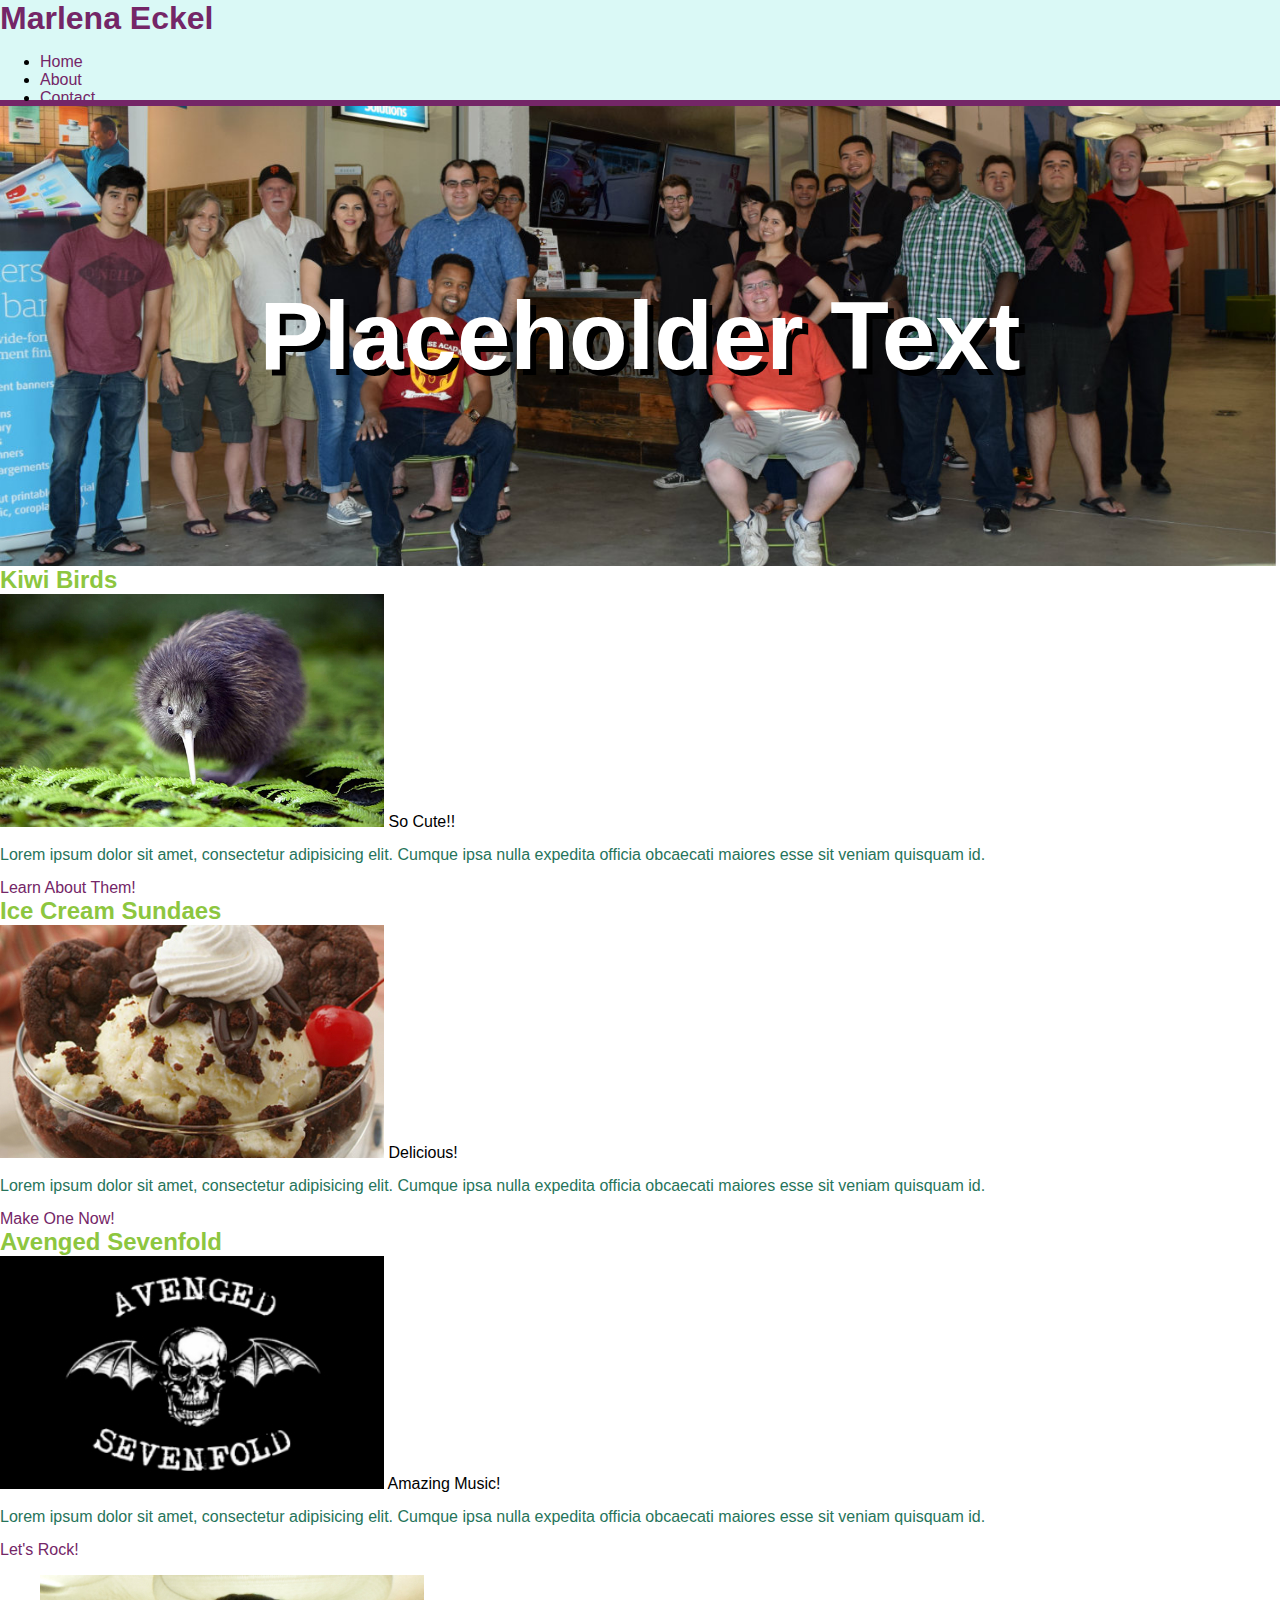
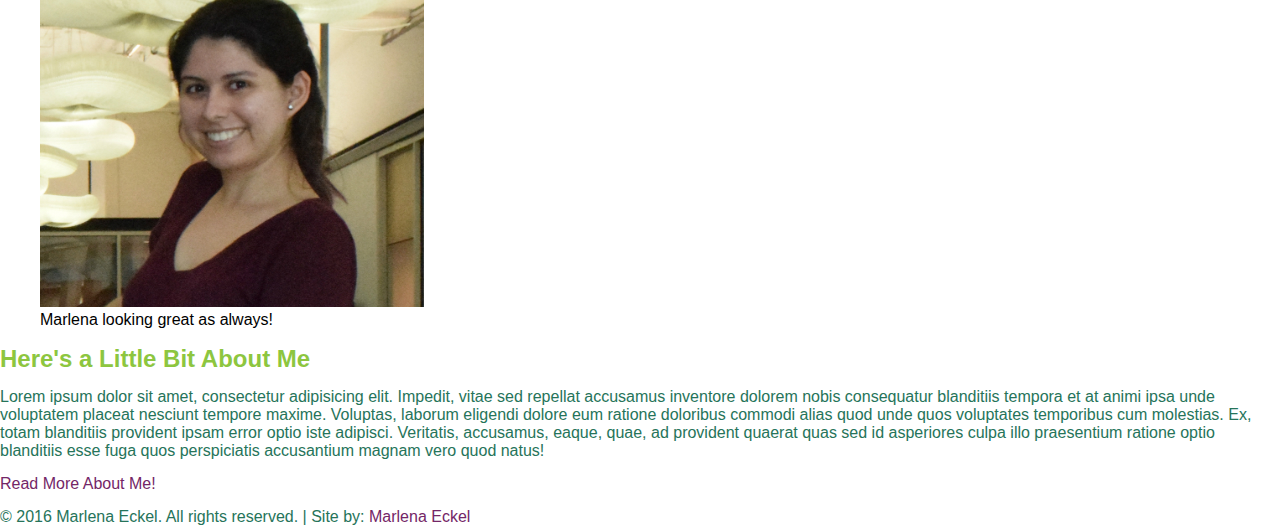
==== index.html @ bd30ff60 "first commit" ====
<!doctype html>

<html>
    <head>
        <title>Geekwise Class Website</title>
        
        <meta charset="UTF-8"  />
        <meta name="description" content="Welcome to the official website for Marlena Eckel. It features her interests such as kiwi birds, ice cream sundaes and avenged sevenfold." />
        <meta name="keywords" content="marlena eckel, marlena eckel fresno, marlena fresno, marlena kiwi birds, marlena kiwibirds, marlena ice cream sundaes, marlena ice cream sundae, marlena avenged sevenfold, marlena a7x"/>
        
        <link rel="stylesheet" href="css/styles.css" type="text/css" />
    </head>
    <body>
        <header>
            <!--<a href="index.html" title=""><img src="#" alt="" title="" /></a>-->
            
            <h1><a href="index.html" title="Marlena Eckel Logo" id="logo">Marlena Eckel</a></h1>
            
            <nav id="menu">
                <ul>
                    <li class="currentPage"><a href="index.html" title="Marlena Eckel Home Page">Home</a></li>
                    <li><a href="about.html" title="About Me">About</a></li>
                    <li><a href="contact.html" title="Contact Me">Contact</a></li>
                </ul>
            </nav>
        </header>
        <div id="banner">
            <h1 id="bannerText">Placeholder Text</h1>
        </div>
        <main>
            <section>
                <!--FIRST COLUMN STARTS HERE-->
                <article class="columnA">
                    <h2>Kiwi Birds</h2>
                    <img src="images/column-1.jpg" alt="Wild, brown kiwi bird on fern leaves" title="Wild, brown kiwi bird" />
                    <span>So Cute!!</span>
                    <p>Lorem ipsum dolor sit amet, consectetur adipisicing elit. Cumque ipsa nulla expedita officia obcaecati maiores esse sit veniam quisquam id.</p>
                    <a href="#" title="Learn More!" target="_blank" class="button">Learn About Them!</a>
                </article>
                <!--FIRST COLUMN ENDS HERE-->
                
                <!--SECOND COLUMN STARTS HERE-->
                <article class="columnB">
                    <h2>Ice Cream Sundaes</h2>
                    <img src="images/column-2.jpg" alt="ice cream sundae with chocolate cookies and chocolate sauce" title="Ice cream sundae" />
                    <span>Delicious!</span>
                    <p>Lorem ipsum dolor sit amet, consectetur adipisicing elit. Cumque ipsa nulla expedita officia obcaecati maiores esse sit veniam quisquam id.</p>
                    <a href="#" title="Make One Now!" target="_blank" class="button">Make One Now!</a>
                </article>
                <!--SECOND COLUMN ENDS HERE-->
                
                <!--THIRD COLUMN STARTS HERE-->
                <article class="columnC">
                    <h2>Avenged Sevenfold</h2>
                    <img src="images/column-3.jpg" alt="" title="" />
                    <span>Amazing Music!</span>
                    <p>Lorem ipsum dolor sit amet, consectetur adipisicing elit. Cumque ipsa nulla expedita officia obcaecati maiores esse sit veniam quisquam id.</p>
                    <a href="#" title="Let's Rock!" target="_blank" class="button">Let's Rock!</a>
                </article>
                <!--THIRD COLUMN ENDS HERE-->                
            </section>
            
            <section>
                <!--THIS IS THE ABOUT ME SECTION-->
                <!--ASIDE TAG IS PHOTO OF ME-->
                <aside class="leftAside">
                    <figure>
                        <img src="images/marlena-eckel.jpg" title="" alt="" />
                        <figcaption>Marlena looking great as always!</figcaption>
                    </figure>
                </aside>
                <article class="aboutMe">
                    <h2>Here's a Little Bit About Me</h2>
                    <p>Lorem ipsum dolor sit amet, consectetur adipisicing elit. Impedit, vitae sed repellat accusamus inventore dolorem nobis consequatur blanditiis tempora et at animi ipsa unde voluptatem placeat nesciunt tempore maxime. Voluptas, laborum eligendi dolore eum ratione doloribus commodi alias quod unde quos voluptates temporibus cum molestias. Ex, totam blanditiis provident ipsam error optio iste adipisci. Veritatis, accusamus, eaque, quae, ad provident quaerat quas sed id asperiores culpa illo praesentium ratione optio blanditiis esse fuga quos perspiciatis accusantium magnam vero quod natus!</p>
                    <a href="about.html" title="">Read More About Me!</a>
                </article>
                <!--THIS IS THE END OF THE ABOUT ME SECTION-->
            </section>
        </main>
        <footer>
            <div>
                <a href="#" title="" target="_blank"><i class="fa fa-facebook"></i></a>
                <a href="#" title="" target="_blank"><i class="fa fa-twitter"></i></a>
                <a href="#" title="" target="_blank"><i class="fa fa-instagram"></i></a>
                <a href="#" title="" target="_blank"><i class="fa fa-linkedin"></i></a>      
                <a href="#" title="" target="_blank"><i class="fa fa-github"></i></a>                
            </div>
            <p>&copy; 2016 Marlena Eckel. All rights reserved. | Site by: <a href="http://www.linkedin.com" title="Linkedin Link" target="_blank">Marlena Eckel</a></p>
        </footer>
    </body>
</html>
---- css/styles.css ----
/*GLOBAL STYLES*/

html, body {
    height:100%;
}

body {
    margin:0px;
    padding:0px;
    background-color:#fff;
    font-family:'Trebuchet MS', Verdana, sans-serif;
    font-size:16px;
    font-weight:500;
    color:#000;
}

h1, h2, h3 {
    margin:0px;
    padding:0px;
    color:#8DC63F;
}

h1 {
    font-size:2em;
}

p {
    color:#26745a;
    margin:15px 0px;
    line-height:18px;
}

a {
    color:#742667;
    text-decoration:none;
}

a:hover {
    color:#26745a;
}

/*HEADER STYLES*/


header {
    height:100px;
    background-color:#daf9f6;
}

#logo {
    color:#f9daed;
}
#logo:hover {
    color:#742667;
}

/*BANNER STYLES*/

#banner {
    overflow:hidden;
    padding:175px 0px;
    border-top:6px solid #742667;
    background-color:#daf9f6;
    background:url(../images/banner-home.jpg) no-repeat center center #daf9f6;
    background-size:cover;
}

#bannerText {
    color:#fff;
    font-size:6em;
    text-align:center;
    text-shadow:6px 6px #000;
}
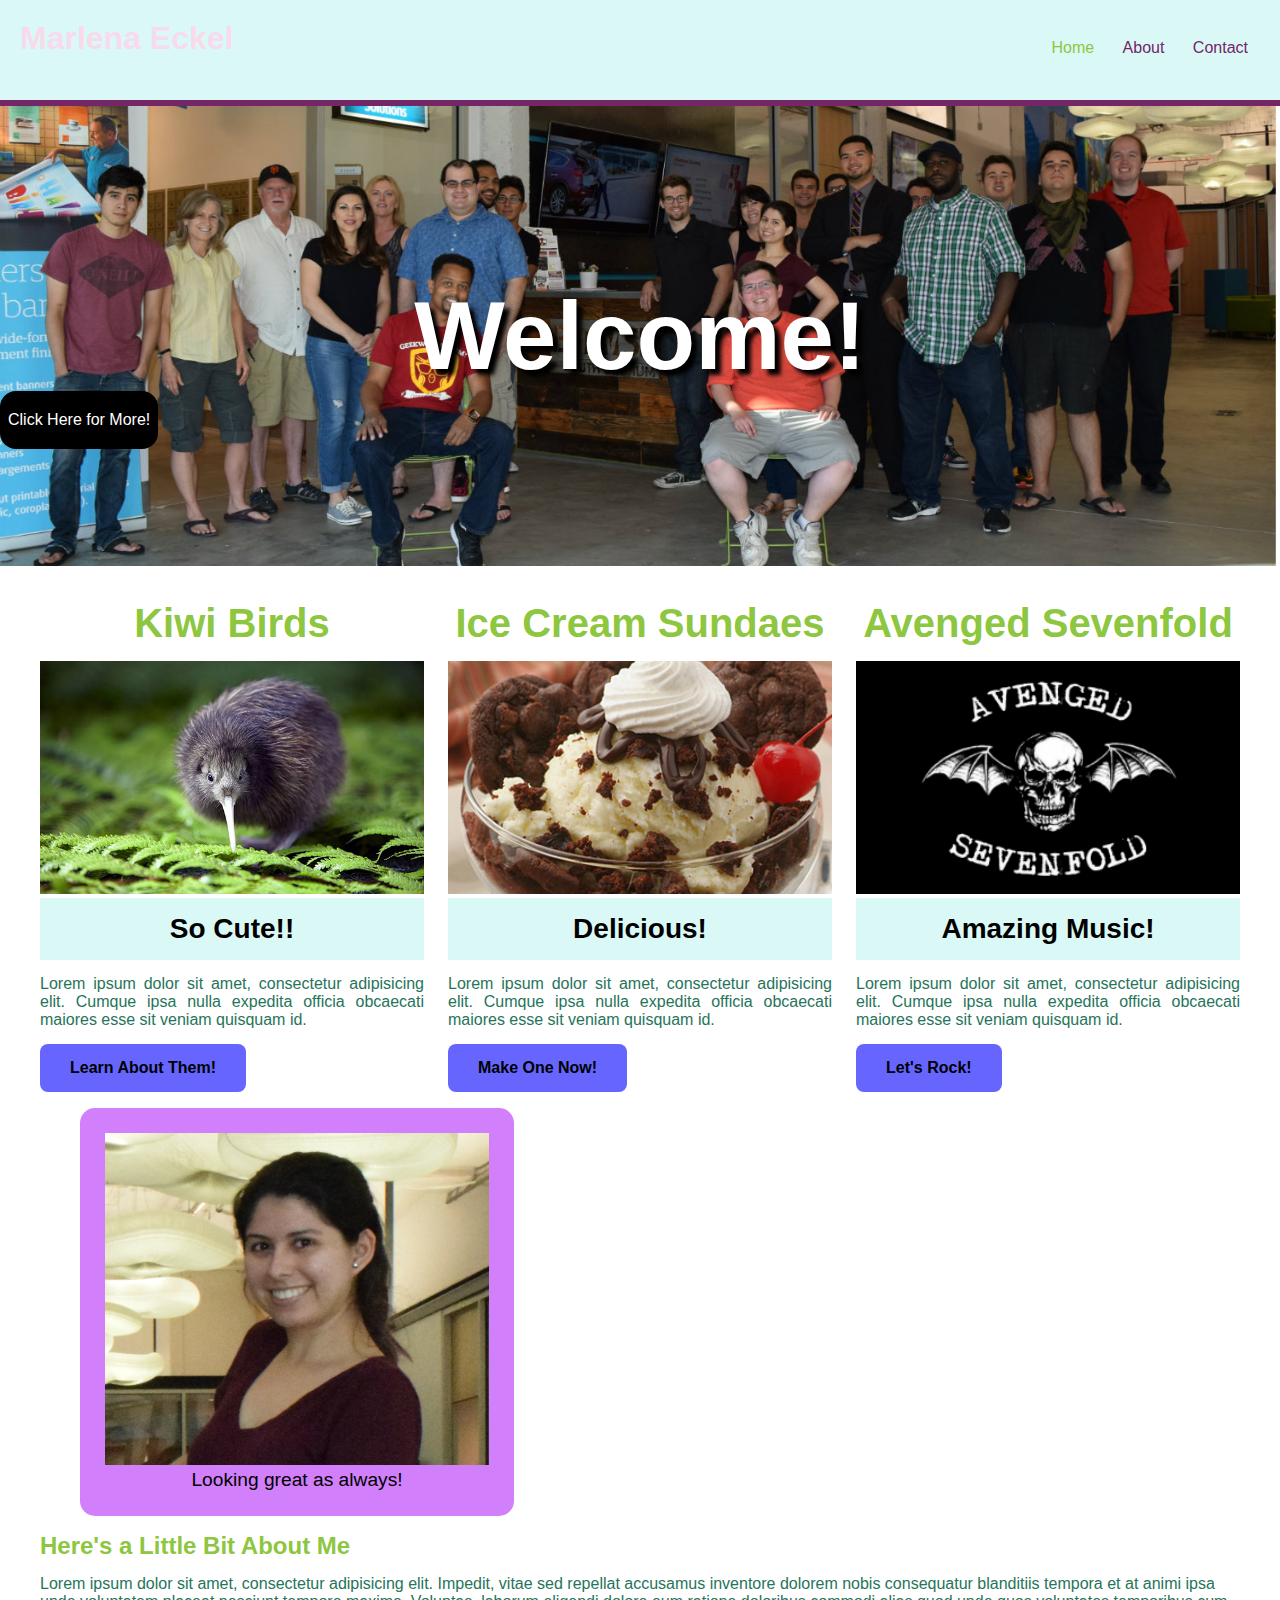
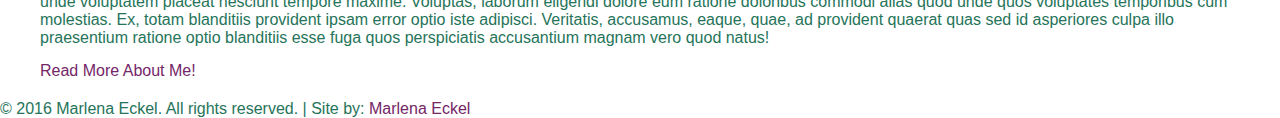
==== commit 2e7f8fbc: "updated readme" ====
--- a/index.html
+++ b/index.html
@@ -18,14 +18,16 @@
             
             <nav id="menu">
                 <ul>
-                    <li class="currentPage"><a href="index.html" title="Marlena Eckel Home Page">Home</a></li>
+                    <li ><a href="index.html" title="Marlena Eckel Home Page" class="currentPage">Home</a></li>
                     <li><a href="about.html" title="About Me">About</a></li>
                     <li><a href="contact.html" title="Contact Me">Contact</a></li>
                 </ul>
             </nav>
         </header>
+        
         <div id="banner">
-            <h1 id="bannerText">Placeholder Text</h1>
+            <h1 id="bannerText">Welcome!</h1>
+            <a href="#" title="Click Here for More!" target="_blank" class="buttonTwo">Click Here for More!</a>
         </div>
         <main>
             <section>
@@ -66,7 +68,7 @@
                 <aside class="leftAside">
                     <figure>
                         <img src="images/marlena-eckel.jpg" title="" alt="" />
-                        <figcaption>Marlena looking great as always!</figcaption>
+                        <figcaption>Looking great as always!</figcaption>
                     </figure>
                 </aside>
                 <article class="aboutMe">
--- a/css/styles.css
+++ b/css/styles.css
@@ -39,6 +39,26 @@
     color:#26745a;
 }
 
+figure {
+    padding:25px;
+    background-color:#D17FFB;
+    display:inline-block;
+    border-radius:15px;
+    /*box-shadow:5px 5px 5px #000;*/
+}
+
+figcaption {
+    text-align:center;
+    font-size:1.2em;
+    color:#000;
+}
+
+main {
+    width:1200px;
+    overflow:hidden;
+    margin:20px auto;
+}
+
 /*HEADER STYLES*/
 
 
@@ -49,6 +69,9 @@
 
 #logo {
     color:#f9daed;
+    position:relative;
+    top:20px;
+    left:20px;
 }
 #logo:hover {
     color:#742667;
@@ -69,5 +92,85 @@
     color:#fff;
     font-size:6em;
     text-align:center;
-    text-shadow:6px 6px #000;
+    text-shadow:6px 6px 4px #000;
+}
+
+/*NAVIGATION STYLES*/
+#menu {
+    position:absolute;
+    top:23px;
+    right:20px;
+    
+}
+
+#menu ul li {
+    display:inline-block;
+    margin:0px 12px;
+}
+
+.currentPage {
+    color:#8DC63F;
+}
+
+/*THREE COLUMNS STYLES*/ 
+
+.columnA, .columnB, .columnC {
+    width:384px;
+}
+
+.columnA, .columnB {
+    float:left;
+    margin-right:24px;
+}
+
+.columnC {
+    float:left;
+}
+
+.columnA h2, .columnB h2, .columnC h2 {
+    font-size:2.5em;
+    font-weight:700;
+    text-align:center;
+    margin:15px 0px;
+}
+
+.columnA p, .columnB p, .columnC p {
+    padding:0px;
+    text-align:justify;
+}
+
+.columnA span, .columnB span, .columnC span {
+    background-color:#daf9f6;
+    color:#000;
+    display:block;
+    font-size:1.75em;
+    font-weight:600;
+    text-align:center;
+    padding:15px 0px;
+}
+
+/*BUTTON STYLES*/
+.button {
+    background-color:#6666ff;
+	border-radius:8px;
+	padding:15px 30px;
+	text-decoration:none;
+	color:#000;
+	display:inline-block;
+	font-weight:900;
+}
+
+.button:hover {
+    background-color:#666699
+}
+
+.buttonTwo {
+    background-color:#000;
+    border-radius:16px;
+    padding:20px 8px;
+    text-decoration:none;
+    color:#fff;
+    display:inline-block;
+    font-weight:400;
+    position:absolute;
 }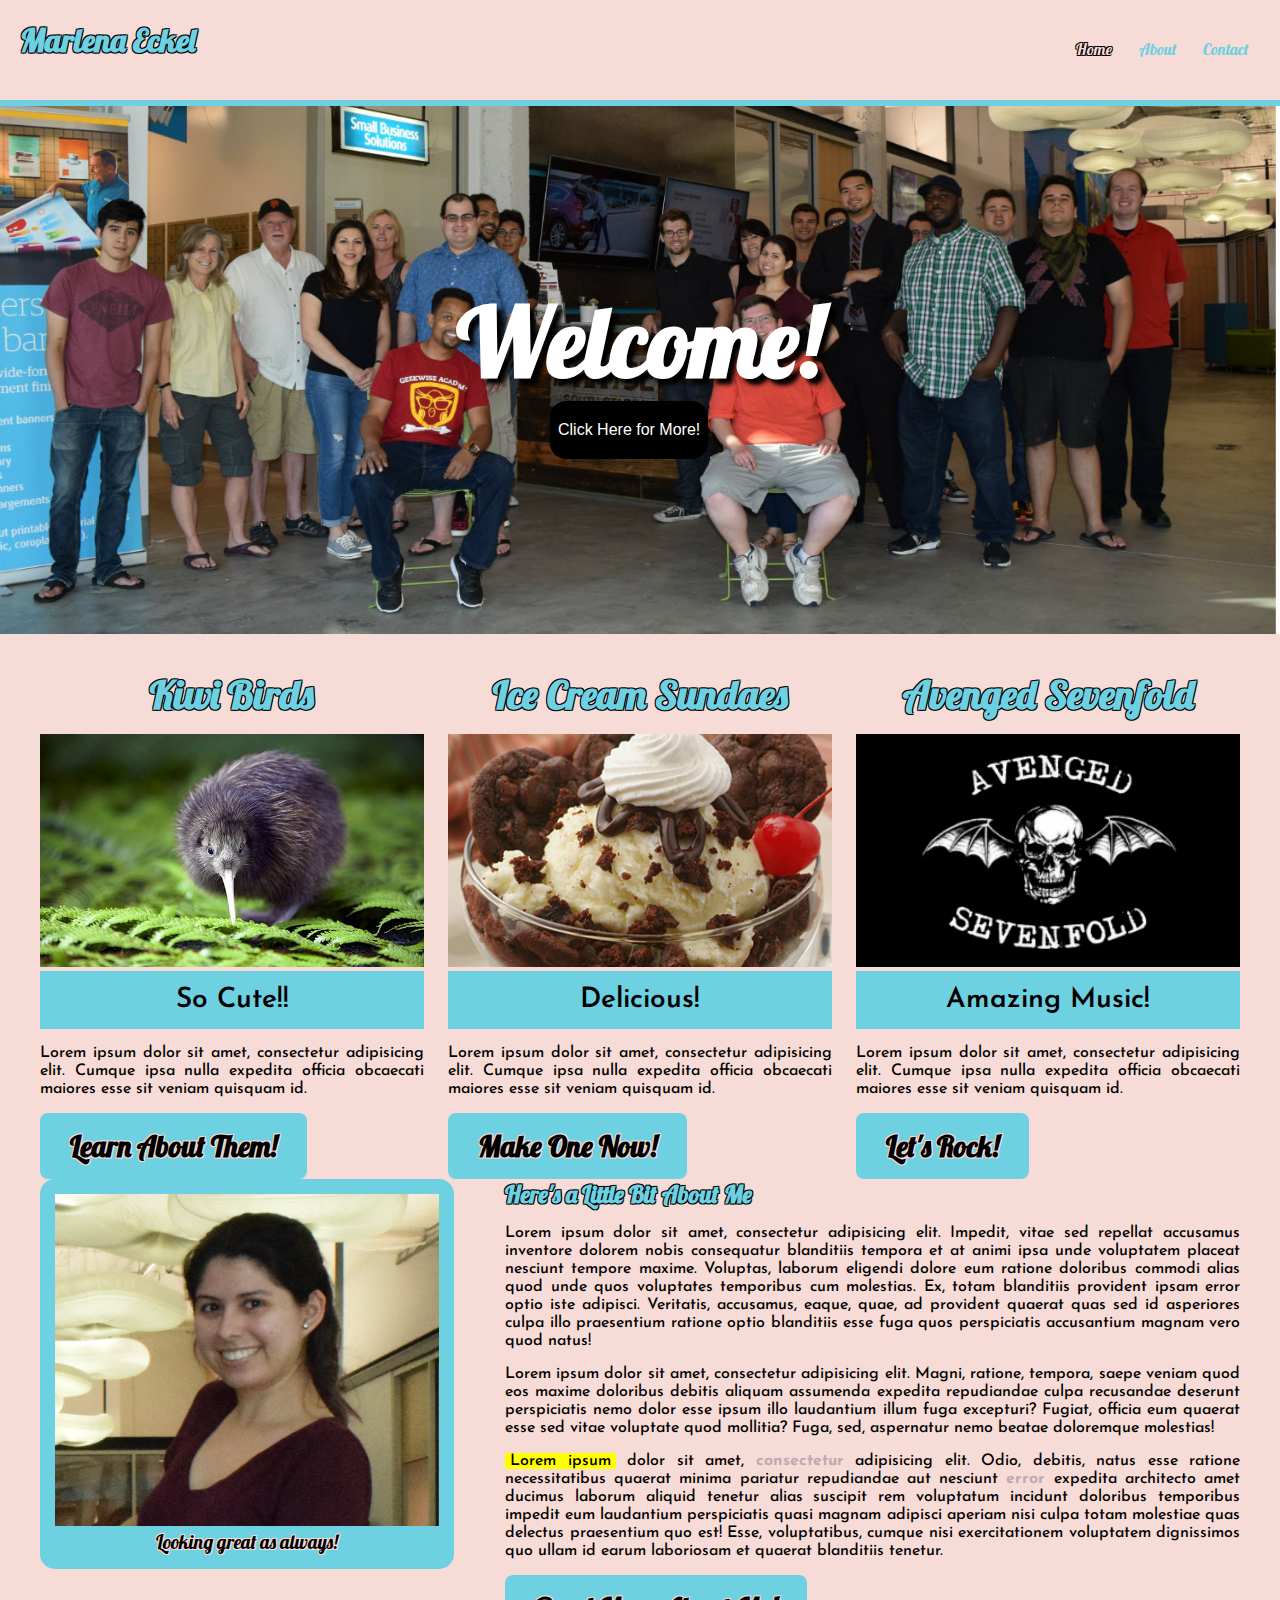
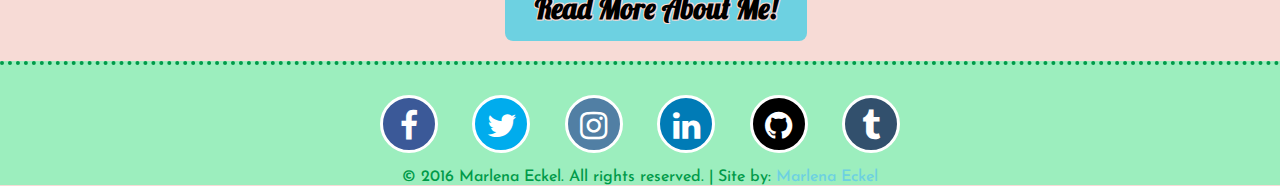
==== commit d9525a0a: "last day to push" ====
--- a/index.html
+++ b/index.html
@@ -9,6 +9,8 @@
         <meta name="keywords" content="marlena eckel, marlena eckel fresno, marlena fresno, marlena kiwi birds, marlena kiwibirds, marlena ice cream sundaes, marlena ice cream sundae, marlena avenged sevenfold, marlena a7x"/>
         
         <link rel="stylesheet" href="css/styles.css" type="text/css" />
+        <link rel="stylesheet" href="css/font-awesome.css" type="text/css" />
+        <!--<link href='https://fonts.googleapis.com/css?family=Dosis:400,700|Lobster|Pacifico|Josefin+Sans:400,700|Varela+Round|Kaushan+Script|Cookie|Philosopher|Homemade+Apple|Rancho' rel='stylesheet' type='text/css'>-->
     </head>
     <body>
         <header>
@@ -65,7 +67,7 @@
             <section>
                 <!--THIS IS THE ABOUT ME SECTION-->
                 <!--ASIDE TAG IS PHOTO OF ME-->
-                <aside class="leftAside">
+                <aside class="asideLeft">
                     <figure>
                         <img src="images/marlena-eckel.jpg" title="" alt="" />
                         <figcaption>Looking great as always!</figcaption>
@@ -74,18 +76,21 @@
                 <article class="aboutMe">
                     <h2>Here's a Little Bit About Me</h2>
                     <p>Lorem ipsum dolor sit amet, consectetur adipisicing elit. Impedit, vitae sed repellat accusamus inventore dolorem nobis consequatur blanditiis tempora et at animi ipsa unde voluptatem placeat nesciunt tempore maxime. Voluptas, laborum eligendi dolore eum ratione doloribus commodi alias quod unde quos voluptates temporibus cum molestias. Ex, totam blanditiis provident ipsam error optio iste adipisci. Veritatis, accusamus, eaque, quae, ad provident quaerat quas sed id asperiores culpa illo praesentium ratione optio blanditiis esse fuga quos perspiciatis accusantium magnam vero quod natus!</p>
-                    <a href="about.html" title="">Read More About Me!</a>
+                    <p>Lorem ipsum dolor sit amet, consectetur adipisicing elit. Magni, ratione, tempora, saepe veniam quod eos maxime doloribus debitis aliquam assumenda expedita repudiandae culpa recusandae deserunt perspiciatis nemo dolor esse ipsum illo laudantium illum fuga excepturi? Fugiat, officia eum quaerat esse sed vitae voluptate quod mollitia? Fuga, sed, aspernatur nemo beatae doloremque molestias!</p>
+                    <p><mark>Lorem ipsum</mark> dolor sit amet, <b>consectetur</b> adipisicing elit. Odio, debitis, natus esse ratione necessitatibus quaerat minima pariatur repudiandae aut nesciunt <strong>error</strong> expedita architecto amet ducimus laborum aliquid tenetur alias suscipit rem voluptatum incidunt doloribus temporibus impedit eum laudantium perspiciatis quasi <span color="#c3a8b3">magnam</span> adipisci aperiam nisi culpa totam molestiae quas delectus praesentium quo est! Esse, voluptatibus, cumque nisi exercitationem voluptatem dignissimos quo ullam id earum laboriosam et quaerat blanditiis tenetur.</p>
+                    <a href="about.html" title="" class="button">Read More About Me!</a>
                 </article>
                 <!--THIS IS THE END OF THE ABOUT ME SECTION-->
             </section>
         </main>
         <footer>
-            <div>
+            <div class="social">
                 <a href="#" title="" target="_blank"><i class="fa fa-facebook"></i></a>
                 <a href="#" title="" target="_blank"><i class="fa fa-twitter"></i></a>
                 <a href="#" title="" target="_blank"><i class="fa fa-instagram"></i></a>
                 <a href="#" title="" target="_blank"><i class="fa fa-linkedin"></i></a>      
-                <a href="#" title="" target="_blank"><i class="fa fa-github"></i></a>                
+                <a href="#" title="" target="_blank"><i class="fa fa-github"></i></a>  
+                <a href="#" title="" target="_blank"><i class="fa fa-tumblr"></i></a>
             </div>
             <p>&copy; 2016 Marlena Eckel. All rights reserved. | Site by: <a href="http://www.linkedin.com" title="Linkedin Link" target="_blank">Marlena Eckel</a></p>
         </footer>
--- a/css/styles.css
+++ b/css/styles.css
@@ -1,4 +1,6 @@
 /*GLOBAL STYLES*/
+
+@import url(https://fonts.googleapis.com/css?family=Dosis:400,700|Lobster|Pacifico|Josefin+Sans:400,700|Varela+Round|Kaushan+Script|Cookie|Philosopher|Homemade+Apple|Rancho);
 
 html, body {
     height:100%;
@@ -11,13 +13,19 @@
     font-family:'Trebuchet MS', Verdana, sans-serif;
     font-size:16px;
     font-weight:500;
-    color:#000;
+    background-color:#f7dbd6;
 }
 
 h1, h2, h3 {
     margin:0px;
     padding:0px;
-    color:#8DC63F;
+    color:#6dd1e1;
+    font-family: 'Lobster', cursive;
+    text-shadow:
+    -1px -1px 0 #000,
+    1px -1px 0 #000,
+    -1px 1px 0 #000,
+    1px 1px 0 #000; 
 }
 
 h1 {
@@ -25,23 +33,29 @@
 }
 
 p {
-    color:#26745a;
+    color:;
     margin:15px 0px;
     line-height:18px;
+    font-family: 'Josefin Sans', sans-serif;
 }
 
 a {
-    color:#742667;
+    color:#6dd1e1;
     text-decoration:none;
 }
 
 a:hover {
-    color:#26745a;
+    text-shadow:
+    -1px -1px 0 #000,
+    1px -1px 0 #000,
+    -1px 1px 0 #000,
+    1px 1px 0 #000; 
 }
 
 figure {
-    padding:25px;
-    background-color:#D17FFB;
+    padding:15px;
+    margin:0px;
+    background-color:#6dd1e1;
     display:inline-block;
     border-radius:15px;
     /*box-shadow:5px 5px 5px #000;*/
@@ -51,6 +65,12 @@
     text-align:center;
     font-size:1.2em;
     color:#000;
+    font-family: 'Lobster', cursive;
+    text-shadow:
+    -1px -1px 0 #f7dbd6,
+    1px -1px 0 #f7dbd6,
+    -1px 1px 0 #f7dbd6,
+    1px 1px 0 #f7dbd6;
 }
 
 main {
@@ -59,22 +79,41 @@
     margin:20px auto;
 }
 
+b,strong {
+    color:#c3a8b3;
+    font-weight:900;
+}
+
+mark {
+    padding: 0px 5px;
+}
+
 /*HEADER STYLES*/
 
 
 header {
     height:100px;
-    background-color:#daf9f6;
+    background-color:#f7dbd6;
 }
 
 #logo {
-    color:#f9daed;
+    color:#6dd1e1;
     position:relative;
     top:20px;
     left:20px;
+    text-shadow:
+    -1px -1px 0 #000,
+    1px -1px 0 #000,
+    -1px 1px 0 #000,
+    1px 1px 0 #000; 
 }
 #logo:hover {
-    color:#742667;
+    color:#f7dbd6;
+    text-shadow:
+    -1px -1px 0 #000,
+    1px -1px 0 #000,
+    -1px 1px 0 #000,
+    1px 1px 0 #000; 
 }
 
 /*BANNER STYLES*/
@@ -82,8 +121,8 @@
 #banner {
     overflow:hidden;
     padding:175px 0px;
-    border-top:6px solid #742667;
-    background-color:#daf9f6;
+    border-top:6px solid #6dd1e1;
+    background-color:#6dd1e1;
     background:url(../images/banner-home.jpg) no-repeat center center #daf9f6;
     background-size:cover;
 }
@@ -100,6 +139,7 @@
     position:absolute;
     top:23px;
     right:20px;
+    font-family: 'Lobster', cursive;
     
 }
 
@@ -109,13 +149,19 @@
 }
 
 .currentPage {
-    color:#8DC63F;
+    color:#f7dbd6;
+    text-shadow:
+    -1px -1px 0 #000,
+    1px -1px 0 #000,
+    -1px 1px 0 #000,
+    1px 1px 0 #000; 
 }
 
 /*THREE COLUMNS STYLES*/ 
 
 .columnA, .columnB, .columnC {
     width:384px;
+    font-family: 'Josefin Sans', sans-serif;
 }
 
 .columnA, .columnB {
@@ -140,7 +186,7 @@
 }
 
 .columnA span, .columnB span, .columnC span {
-    background-color:#daf9f6;
+    background-color:#6dd1e1;
     color:#000;
     display:block;
     font-size:1.75em;
@@ -150,18 +196,26 @@
 }
 
 /*BUTTON STYLES*/
-.button {
-    background-color:#6666ff;
+a.button {
+    background-color:#6dd1e1;
 	border-radius:8px;
 	padding:15px 30px;
 	text-decoration:none;
 	color:#000;
 	display:inline-block;
 	font-weight:900;
-}
-
-.button:hover {
-    background-color:#666699
+	position:relative;
+	font-family: 'Lobster', cursive;
+	font-size:1.8em;
+	text-shadow:
+    -1px -1px 0 #f7dbd6,
+    1px -1px 0 #f7dbd6,
+    -1px 1px 0 #f7dbd6,
+    1px 1px 0 #f7dbd6;
+}
+
+a.button:hover {
+    background-color:#f7dbd6
 }
 
 .buttonTwo {
@@ -172,5 +226,132 @@
     color:#fff;
     display:inline-block;
     font-weight:400;
+    position:relative;
+    left:550px;
+}
+
+/*ABOUT ME  SECTION*/
+
+.asideLeft {
+    float:left;
+    width:384px;
+    margin-right:24px;
+}
+
+.asideRight {
+    float:right;
+    width:384px;
+    margin-left:24px;
+}
+
+.aboutMe {
+    float:right;
+    width:735px;
+}
+.aboutMe p {
+    text-align:justify;
+}
+
+.blogPost {
+    display:inline-block;
+}
+
+/*FOOTER STYLES*/
+footer {
+    height:60px;
+    margin-top:20px;
+    padding:30px 0px;
+    border-top:dotted 4px #009a49;
+    text-align:center;
+    background-color:#9CEEBE;
+}
+
+footer p {
+    color:#009a49;
+}
+
+
+/*SOCIAL STYLES*/
+
+.social a {
+    color:#ffffff;
+}
+
+.fa {
+    background-color:#000;
+    border:solid 3px #fff;
+    font-size:2em !important;
+    border-radius:100%;
+    width:28px;
+    height:28px;
+    padding:12px;
+    margin:0px 15px;
+}
+
+.fa-facebook {
+    background-color:#3b5998;
+}
+
+.fa-facebook:hover {
+    background-color:#3b4298;
+}
+
+.fa-twitter {
+    background-color:#00aced;
+}
+
+.fa-twitter:hover {
+    background-color:#0071ed;
+}
+
+.fa-github {
+    background-color:#000;
+}
+
+.fa-github:hover {
+    background-color:#080808;
+}
+
+.fa-instagram {
+    background-color:#517fa4;
+}
+
+.fa-linkedin {
+    background-color:#007bb6;
+}
+
+.fa-tumblr {
+    background-color:#32506d;
+}
+
+/*MISC. STYLES*/
+
+#holly {
+    position:relative;
+    padding-bottom:56.25%;
+    padding-top:30px;
+    height:0px;
+    overflow:hidden;
+}
+
+#holly iframe, #holly embed {
     position:absolute;
+    top:0;
+    left:0;
+    width:100%;
+    height:100%;
+}
+
+.maps {
+    display:block;
+    margin:auto;
+}
+
+#wufoo-z1samoma1wnzizp {
+    background-color:#f7dbd6;
+    border:solid 3px #000;
+    border-radius:8px;
+    width:90%;
+    margin:0px auto;
+    padding:20px;
 }